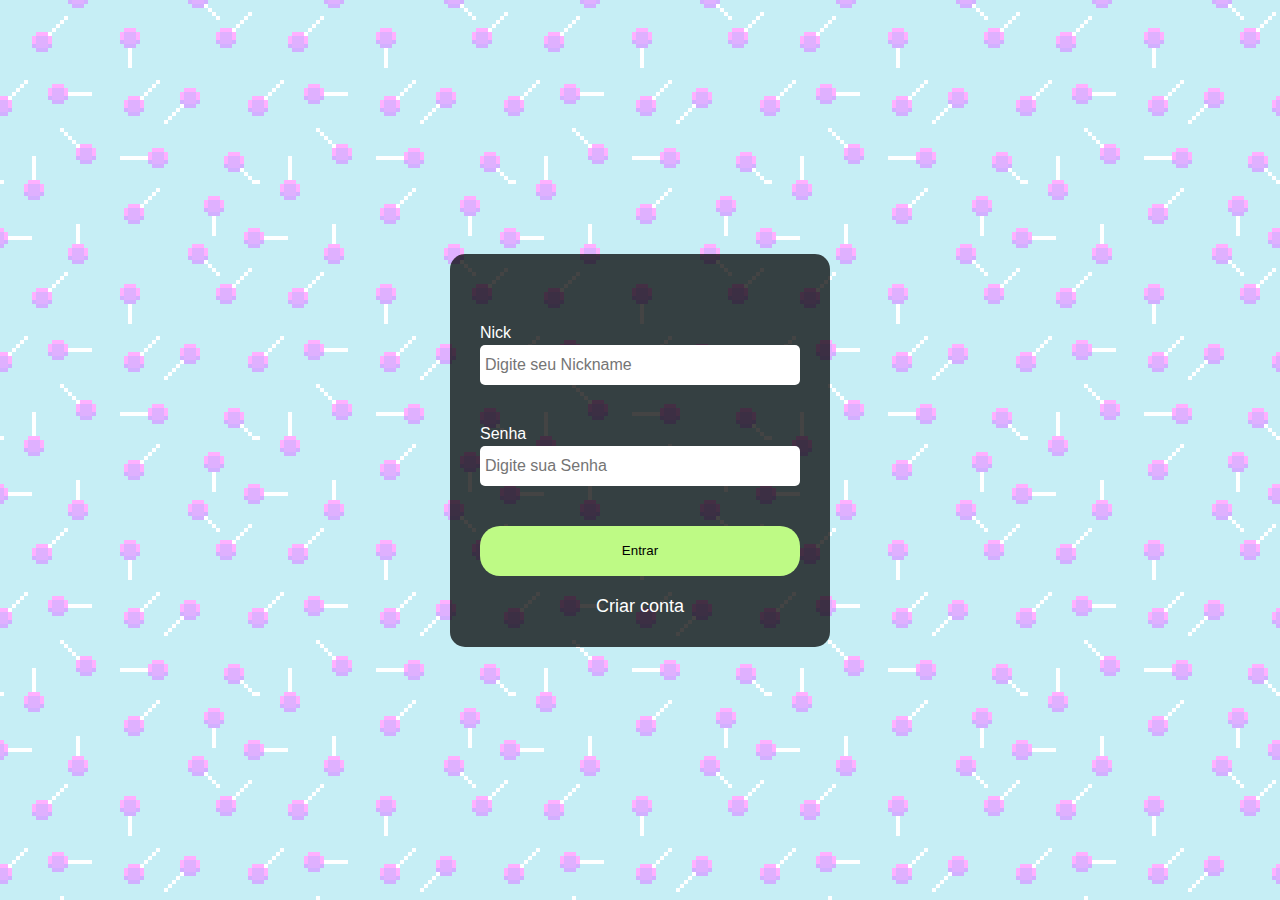
==== auth/index.html @ 6ffe5b08 "Adicionando os arquivos que temos até agora" ====
<!DOCTYPE html>
<html lang="pt-BR">
<head>
    <meta charset="UTF-8">
    <meta http-equiv="X-UA-Compatible" content="IE=edge">
    <meta name="viewport" content="width=device-width, initial-scale=1.0">
    <title>Login</title>
    <link rel="stylesheet" type="text/css" href="estilo.css">
    <script src="script.js"></script>
</head>


<body>

    <form class="form" action="/menu/index.html">
        <div class="square">
            <div class="topo" >
                <!-- <img class="imgUser" src="./img/user2.png" alt="UserPicture"> -->
                <!-- <h3>Login</h3> -->

                <div class="square-group">
                    <label>Nick</label>
                    <input name="email" placeholder="Digite seu Nickname" required>
                </div>
                <div class="square-group">
                    <label>Senha</label>
                    <input type="password" name="password" placeholder="Digite sua Senha" required>
                </div>
                <div class="square-group bt">
                    <button type="submit">Entrar</button>
                </div>
                <a href="cadastro.html">Criar conta</a>
            </div>
        </div>
    </form>

    
    

</body>
</html>
---- auth/estilo.css ----
*{
    box-sizing: border-box;
    margin: 0;
    padding: 0;
}

body{
    background-image: url("../Imagens/background.png");
    background-color: rgb(15, 17, 34) ;
    font-family: Arial, Helvetica, sans-serif;
    
    display: flex;

    width: 100vw;
    height: 100vh;

    align-items: center;
    justify-content: center;
}


form{
    width: 380px;
}

.square{
    background-color:  #000000bb;
    padding: 30px;
    border-radius: 15px;
    justify-content: center;
}

.topo > h3 {
    padding: 10px;
    color: #fff;
}
.topo{
    text-align: center;    
}

.imgUser{
    width: 150px;
}

.square-group{
    margin-top: 40px;
    margin-bottom: 20px;
    
}

.square-group > label{
    width: 100%;
    color: rgb(255, 255, 255);
    display: flex;
    margin-bottom: 3px;
}

.square-group > input{
    border-radius: 5px;
    background-color: #ffffff;
    outline: 0;
    width: 100%;
    height: 40px;
    padding: 5px;
    border: none;
    font-size: medium;

}

.square-group > button{
    color: #000000 ;
    border-radius: 20px;
    background-color: rgb(190, 250, 133);
    width: 100%;
    height: 50px;
    outline: 0;
    border: 0px;
}

.bt button:hover{
    background-color: rgb(159, 241, 83);
    cursor:pointer;
}

a{
    text-decoration: none;
    color: #fff;
    font-size: 18px;
}

a:hover{
    color: #ffffff;
    transition-delay: 20ms;
}
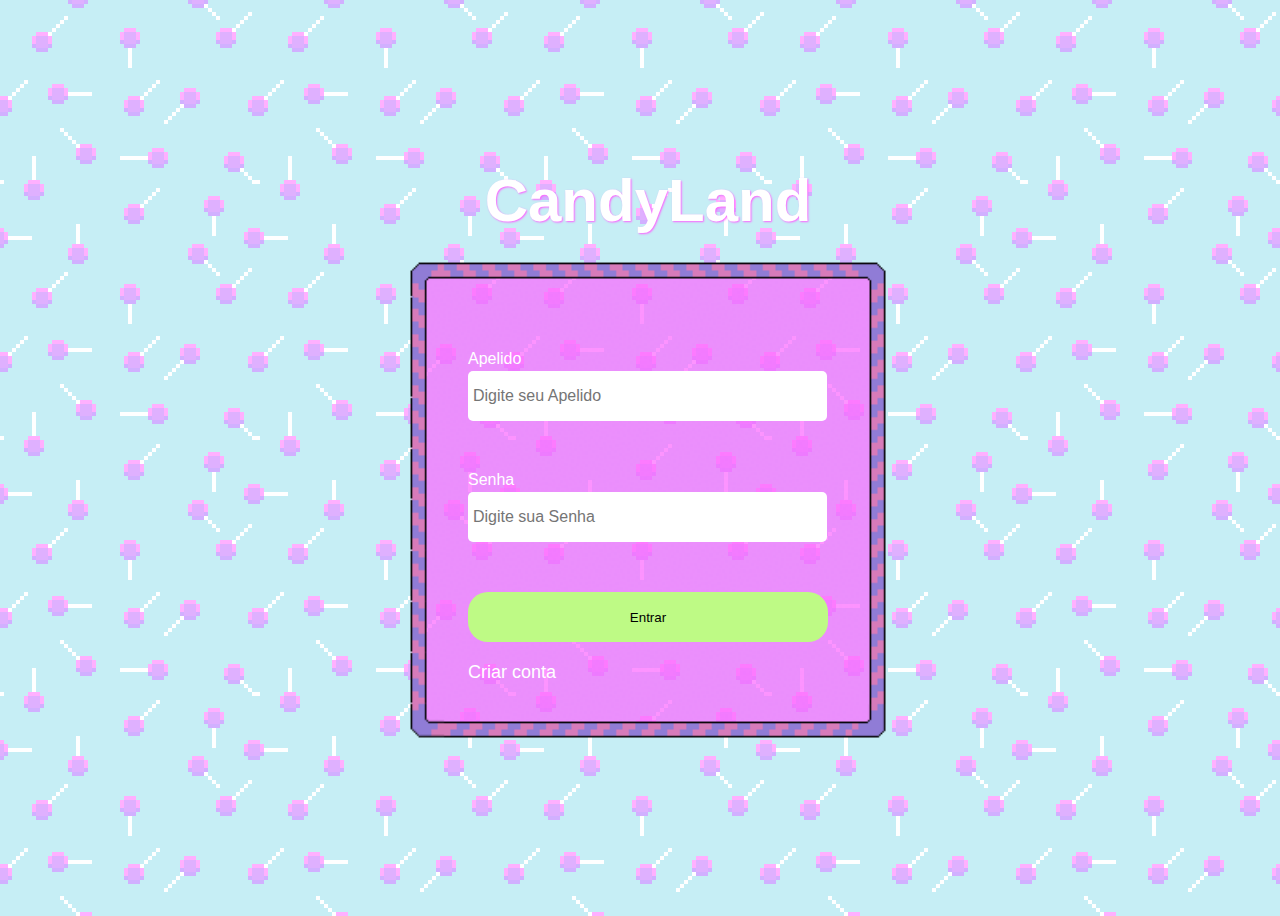
==== commit 13dd9ff5: "first" ====
--- a/auth/index.html
+++ b/auth/index.html
@@ -11,16 +11,18 @@
 
 
 <body>
+    <h1>CandyLand</h1>
+    
+    <div class="squareLogin">
+        <div id="chSquare">
+            <form class="form" action="/menu/index.html">
 
-    <form class="form" action="/menu/index.html">
-        <div class="square">
-            <div class="topo" >
                 <!-- <img class="imgUser" src="./img/user2.png" alt="UserPicture"> -->
                 <!-- <h3>Login</h3> -->
 
                 <div class="square-group">
-                    <label>Nick</label>
-                    <input name="email" placeholder="Digite seu Nickname" required>
+                    <label>Apelido</label>
+                    <input name="email" placeholder="Digite seu Apelido" required>
                 </div>
                 <div class="square-group">
                     <label>Senha</label>
@@ -30,9 +32,12 @@
                     <button type="submit">Entrar</button>
                 </div>
                 <a href="cadastro.html">Criar conta</a>
-            </div>
+
+            </form>
         </div>
-    </form>
+
+    </div>
+    
 
     
     
--- a/auth/estilo.css
+++ b/auth/estilo.css
@@ -1,15 +1,16 @@
-*{
+/* *{
     box-sizing: border-box;
     margin: 0;
     padding: 0;
-}
+} */
 
 body{
     background-image: url("../Imagens/background.png");
-    background-color: rgb(15, 17, 34) ;
+    background-color: rgb(15, 17, 34);
     font-family: Arial, Helvetica, sans-serif;
     
     display: flex;
+    flex-direction: column;
 
     width: 100vw;
     height: 100vh;
@@ -18,15 +19,53 @@
     justify-content: center;
 }
 
-
-form{
-    width: 380px;
+h1{
+    margin-top: 5px;
+    margin-bottom: 10px;
+    font-weight: bolder;
+    text-align: center;
+    font-size: 60px;
+    text-shadow: 1px 1px 2px #fc62ffff;
+    color: white;
 }
 
-.square{
-    background-color:  #000000bb;
+.form{
+    display: flex;
+    flex-direction: column;
+    width: 100%;
+}
+
+#chSquare {
+    display: flex;
+    flex-direction: column;
+    align-items: center;
+    width: 80%;
+    height: 80%;
+}
+
+.squareLogin{
+    display: flex;
+    flex-direction: column;
+    background-image: url("../Imagens/img_fundo_login.png");
+    background-repeat: no-repeat;
+    background-size: cover;
     padding: 30px;
-    border-radius: 15px;
+    min-width: 450px;
+    min-height: 450px;
+    align-items: center;
+    justify-content: center;
+}
+
+.squareRegister{
+    display: flex;
+    flex-direction: column;
+    background-image: url("../Imagens/img_fundo_login.png");
+    background-repeat: no-repeat;
+    background-size: 100% 100%;
+    padding: 30px;
+    min-width: 450px;
+    min-height: 550px;
+    align-items: center;
     justify-content: center;
 }
 
@@ -34,18 +73,18 @@
     padding: 10px;
     color: #fff;
 }
-.topo{
+/* .topo{
     text-align: center;    
-}
+} */
 
 .imgUser{
     width: 150px;
 }
 
 .square-group{
-    margin-top: 40px;
+    width: 100%;
+    margin-top: 30px;
     margin-bottom: 20px;
-    
 }
 
 .square-group > label{
@@ -58,8 +97,7 @@
 .square-group > input{
     border-radius: 5px;
     background-color: #ffffff;
-    outline: 0;
-    width: 100%;
+    width: 97%;
     height: 40px;
     padding: 5px;
     border: none;
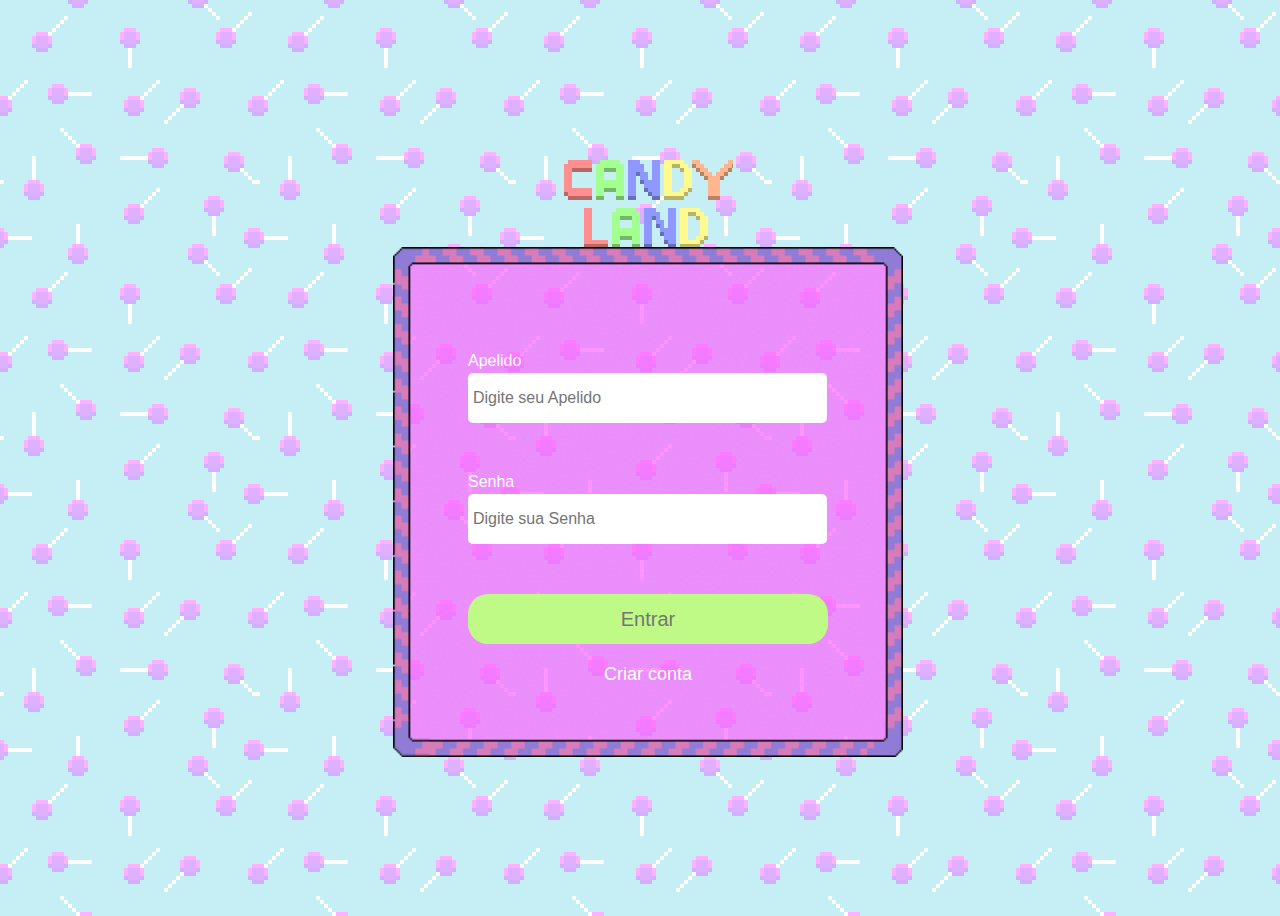
==== commit 0c1c7179: "updates" ====
--- a/auth/index.html
+++ b/auth/index.html
@@ -4,36 +4,39 @@
     <meta charset="UTF-8">
     <meta http-equiv="X-UA-Compatible" content="IE=edge">
     <meta name="viewport" content="width=device-width, initial-scale=1.0">
-    <title>Login</title>
+    <!-- da nome a pagina -->
+    <title>CandyLand</title>
+    <!-- importa o arquivo css e javascript -->
     <link rel="stylesheet" type="text/css" href="estilo.css">
-    <script src="script.js"></script>
+    <script src="script_login.js" defer></script>
 </head>
 
 
 <body>
-    <h1>CandyLand</h1>
+    
+    <img src="../Imagens/titulo.png" alt="CandyLand">
     
     <div class="squareLogin">
         <div id="chSquare">
-            <form class="form" action="/menu/index.html">
-
-                <!-- <img class="imgUser" src="./img/user2.png" alt="UserPicture"> -->
-                <!-- <h3>Login</h3> -->
-
+            <!-- <form class="form" action="/menu/index.html"> -->
+                <!-- div para o input do apelido escolhido -->
                 <div class="square-group">
                     <label>Apelido</label>
-                    <input name="email" placeholder="Digite seu Apelido" required>
+                    <input id= "input_apelido" placeholder="Digite seu Apelido" required>
                 </div>
+                <!-- div para a criação de um input da senha -->
                 <div class="square-group">
                     <label>Senha</label>
-                    <input type="password" name="password" placeholder="Digite sua Senha" required>
+                    <input id="input_senha" type="password" name="password" placeholder="Digite sua Senha" required>
                 </div>
+                <!-- div do botão entrar -->
                 <div class="square-group bt">
-                    <button type="submit">Entrar</button>
+                    <button id = "btn_login" >Entrar</button>
                 </div>
+                <!-- link que direciona para o cadastro -->
                 <a href="cadastro.html">Criar conta</a>
 
-            </form>
+            <!-- </form> -->
         </div>
 
     </div>
--- a/auth/estilo.css
+++ b/auth/estilo.css
@@ -1,9 +1,4 @@
-/* *{
-    box-sizing: border-box;
-    margin: 0;
-    padding: 0;
-} */
-
+/* define as propriedades de body*/
 body{
     background-image: url("../Imagens/background.png");
     background-color: rgb(15, 17, 34);
@@ -18,23 +13,13 @@
     align-items: center;
     justify-content: center;
 }
-
-h1{
-    margin-top: 5px;
-    margin-bottom: 10px;
-    font-weight: bolder;
-    text-align: center;
-    font-size: 60px;
-    text-shadow: 1px 1px 2px #fc62ffff;
-    color: white;
-}
-
+/* Define propriedades do formulario */
 .form{
     display: flex;
     flex-direction: column;
     width: 100%;
 }
-
+/* define propriedades gerais*/
 #chSquare {
     display: flex;
     flex-direction: column;
@@ -42,7 +27,7 @@
     width: 80%;
     height: 80%;
 }
-
+/* define propriedades gerais do login*/
 .squareLogin{
     display: flex;
     flex-direction: column;
@@ -55,7 +40,7 @@
     align-items: center;
     justify-content: center;
 }
-
+/* define propriedades gerais do cadastro*/
 .squareRegister{
     display: flex;
     flex-direction: column;
@@ -64,36 +49,24 @@
     background-size: 100% 100%;
     padding: 30px;
     min-width: 450px;
-    min-height: 550px;
+    min-height: 580px;
     align-items: center;
     justify-content: center;
 }
-
-.topo > h3 {
-    padding: 10px;
-    color: #fff;
-}
-/* .topo{
-    text-align: center;    
-} */
-
-.imgUser{
-    width: 150px;
-}
-
+/* define propriedades gerais dos quadrados presentes*/
 .square-group{
     width: 100%;
     margin-top: 30px;
     margin-bottom: 20px;
 }
-
+/* define propriedades para os */
 .square-group > label{
     width: 100%;
     color: rgb(255, 255, 255);
     display: flex;
     margin-bottom: 3px;
 }
-
+/* define propriedades para as caixas de input*/
 .square-group > input{
     border-radius: 5px;
     background-color: #ffffff;
@@ -105,28 +78,33 @@
 
 }
 
+/* define propriedades para os botões(cadastro e login)*/
 .square-group > button{
-    color: #000000 ;
+    color: #767676 ;
     border-radius: 20px;
     background-color: rgb(190, 250, 133);
     width: 100%;
     height: 50px;
     outline: 0;
     border: 0px;
+    font-size: 20px;
 }
 
+/* define efeito visual ativado quando o mouse passa sobre o botão*/
 .bt button:hover{
     background-color: rgb(159, 241, 83);
     cursor:pointer;
 }
 
+/* define as propriedades para os links de remanejamento(ir para o cadastro ou login) */
 a{
     text-decoration: none;
     color: #fff;
     font-size: 18px;
 }
 
+/* define efeito visual ativado quando o mouse passa sobre o link*/
 a:hover{
-    color: #ffffff;
+    color: #767676;
     transition-delay: 20ms;
 }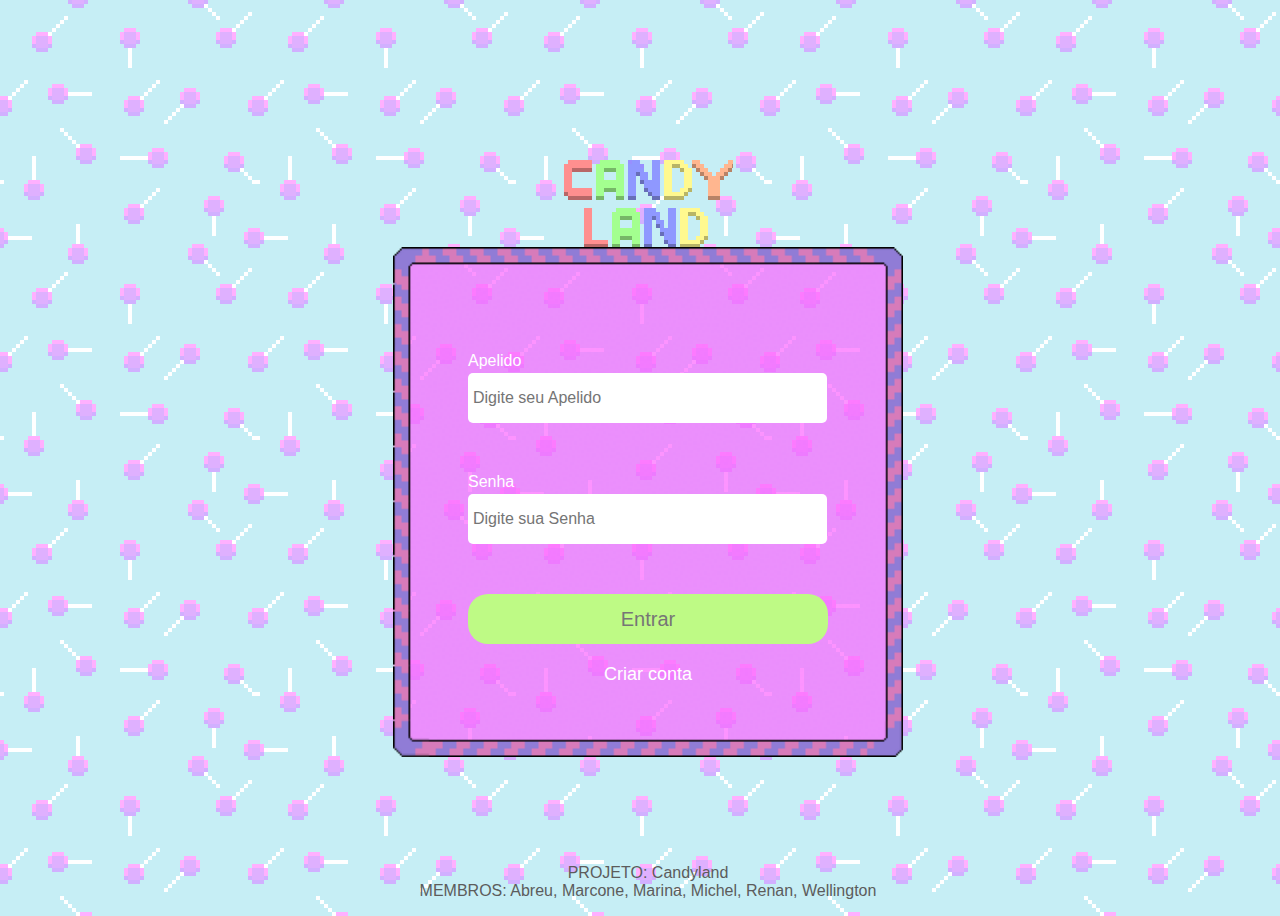
==== commit aa32fe33: "Add files via upload" ====
--- a/auth/index.html
+++ b/auth/index.html
@@ -40,10 +40,17 @@
         </div>
 
     </div>
-    
 
-    
-    
+    <!-- Credenciais do projeto -->
+
+    <div class="credenciais">
+        <div >
+            <span>PROJETO: Candyland</span>
+        </div>
+        <div>
+            <span>MEMBROS: Abreu, Marcone, Marina, Michel, Renan, Wellington</span>
+        </div>
+    </div>
 
 </body>
 </html>--- a/auth/estilo.css
+++ b/auth/estilo.css
@@ -107,4 +107,19 @@
 a:hover{
     color: #767676;
     transition-delay: 20ms;
+}
+
+
+/* Credenciais do projeto */
+.credenciais{
+    position: absolute;
+    bottom: 0;
+    display: flex;
+    flex-direction: column;
+    text-align: center;
+}
+
+.credenciais span{
+    color: #5c5c5c;
+    padding: 2px;
 }